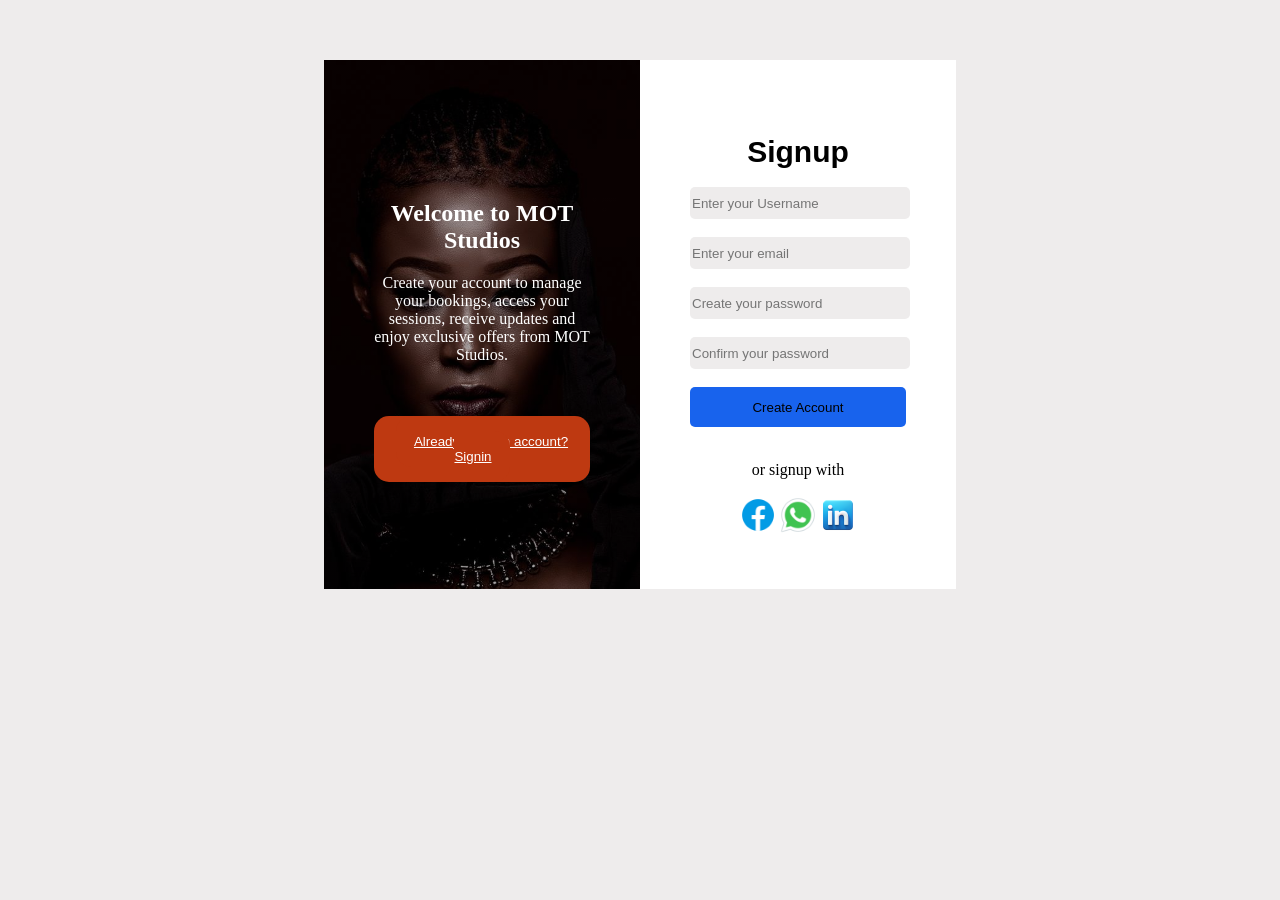
==== signup.html @ a5b25d12 "mot signup page" ====
<!DOCTYPE html>
<html lang="en">
<head>
    <meta charset="UTF-8">
    <meta name="viewport" content="width=device-width, initial-scale=1.0">
    <title>Signup Page - MOT Studios</title>

    
    <link rel="preconnect" href="https://fonts.googleapis.com">
    <link rel="preconnect" href="https://fonts.gstatic.com">
    
    <link rel="stylesheet" href="css/motsignup.css">

</head>
<body>
    

    <div class="container">

        <!-- Left Panel -->
        <div class="lpanel">

            <h2>Welcome to MOT Studios</h2>

            <p>Create your account to manage your bookings, access your sessions, receive updates and enjoy exclusive offers from MOT Studios.</p>
            <br><br>

            <button id="btn1"><a href="signin.html" id="btn1">Already have an account? Signin</a></button>
            <br><br>




        </div>

        <!-- Right Panel -->
        <div id="rpanel">
            <form action="">

                <legend>Signup</legend>
                <br>
                

                <input type="text" placeholder="Enter your Username" name="username" id="username" required>
                <br><br>

                <input type="email" placeholder="Enter your email" id="email" name="email" required>
                <br><br>

                <input type="password" placeholder="Create your password" id="create-password" name="create-password" required>
                <br><br>

                <input type="password" placeholder="Confirm your password" id="confirm-password" name="confirm-password" required>
                <br><br>

                <button id="btn2">Create Account</button>
                <br><br>

                <p>or signup with</p>

                <div id="socials">
                 <a href="https://search.brave.com/search?q=facebook"><img src="icons/facebook.png" alt="facebook"></a>
                 <a href="https://search.brave.com/search?q=whatsapp"><img src="icons/image.png" alt="Whatsapp"></a>
                 <a href="https://search.brave.com/search?q=linkedin"><img src="icons/linkedin.png" alt="linkedin"></a>

                </div>




            </form>

        </div>



    </div>


    
</body>
</html>
---- css/motsignup.css ----
body{
    background-color: rgb(238, 236, 236);

}
.container{
    display: flex;
    width: 50%;
    margin: auto;
    padding: 20px;
    margin-top: 40px;
    background-color: rgb(238, 236, 236);
    box-shadow: 500px;
}
.lpanel{
    
    
    background-image: linear-gradient(rgba(0,0,0,0.35), rgba(0,0,0,0.35)), url(/assets/portrait.png);
    background-size: cover;
    background-position: center;
    background-color: #1863ed;
    color: white;
    text-align: center;
    width: 50%;
    padding: 50px;
    
}
#rpanel{
    background-color: white;
    width: 50%;
    padding: 50px;
    text-align: center;
}
h2{
    padding-top: 70px;
}
input{
    background-color: rgb(238, 236, 236);
    border: none;
    border-radius: 5px;
    width: 100%;
    height: 30px;
    

}
#btn1{
    /* background-color: #0a4dc9; */
    background-color: rgb(190, 57, 17);
    border-radius: 15px;
    border: none;
    padding: 18px;
    color: white;
}
#btn2{
    background-color: #1863ed;
    width: 100%;
    height: 40px;
    border-radius: 5px;
    border: none;
    
}
#socials{
    display: flex;
    justify-content: center;
}
#socials img{

    width: 40px;
    height: 40px;
}
legend{
    font-family: Arial, Helvetica, sans-serif;
    font-size: 30px;
    font-weight: bolder;
    margin-top: 25px;
}
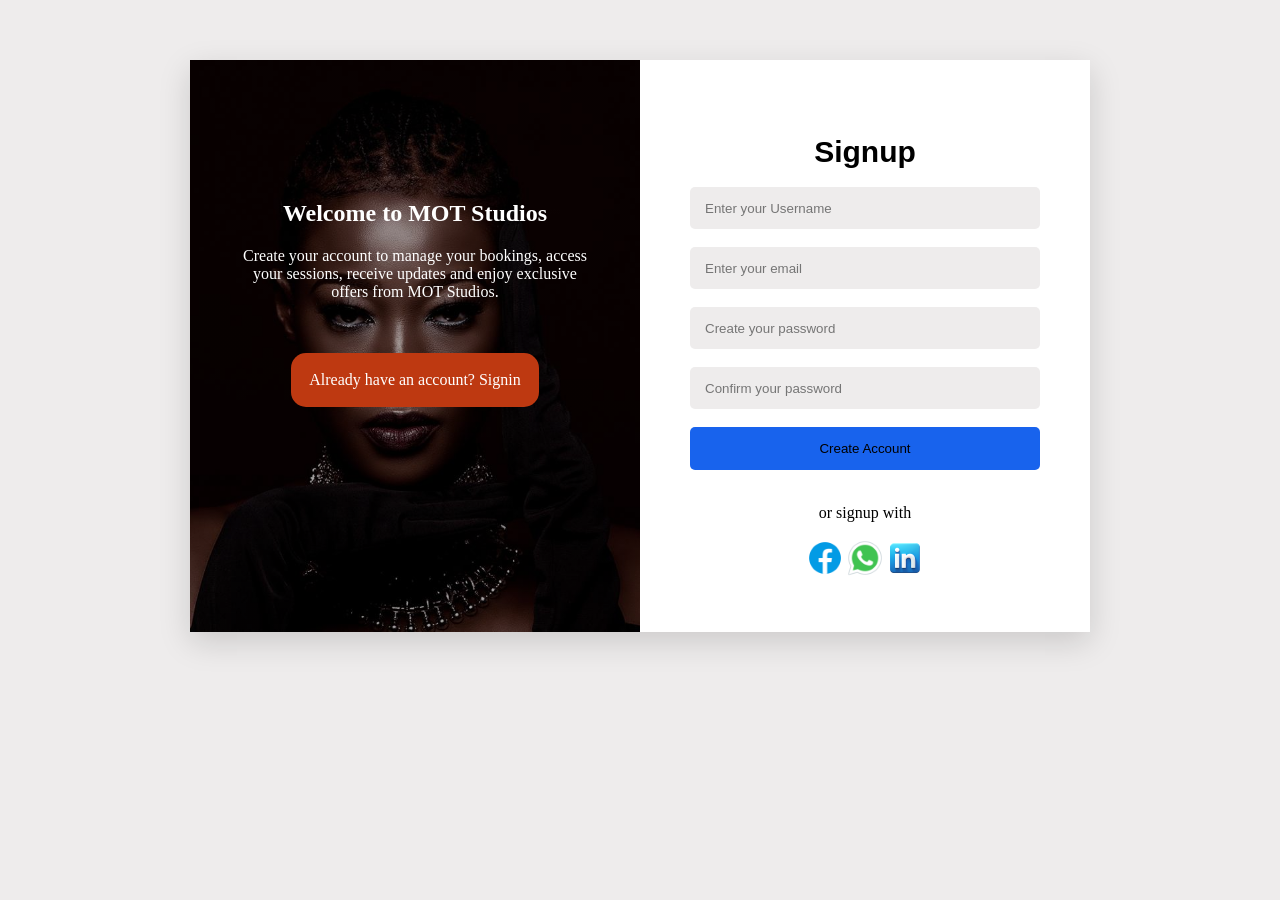
==== commit 5efefa67: "update motstudios signup page" ====
--- a/signup.html
+++ b/signup.html
@@ -10,6 +10,7 @@
     <link rel="preconnect" href="https://fonts.gstatic.com">
     
     <link rel="stylesheet" href="css/motsignup.css">
+
 
 </head>
 <body>
@@ -25,7 +26,7 @@
             <p>Create your account to manage your bookings, access your sessions, receive updates and enjoy exclusive offers from MOT Studios.</p>
             <br><br>
 
-            <button id="btn1"><a href="signin.html" id="btn1">Already have an account? Signin</a></button>
+            <a href="signin.html" class="btn1">Already have an account? Signin</a>
             <br><br>
 
 
--- a/css/motsignup.css
+++ b/css/motsignup.css
@@ -4,12 +4,13 @@
 }
 .container{
     display: flex;
-    width: 50%;
+    width: 90%;
+    max-width: 900px;
     margin: auto;
-    padding: 20px;
-    margin-top: 40px;
-    background-color: rgb(238, 236, 236);
-    box-shadow: 500px;
+    padding: 0;
+    margin-top: 60px;
+    background-color: transparent;
+    box-shadow: 0 10px 30px rgba(0, 0, 0, .15);
 }
 .lpanel{
     
@@ -38,22 +39,27 @@
     border: none;
     border-radius: 5px;
     width: 100%;
-    height: 30px;
-    
+    height: 42px;
+    padding: 0 15px;
+    box-sizing: border-box;
 
 }
-#btn1{
+.btn1{
     /* background-color: #0a4dc9; */
     background-color: rgb(190, 57, 17);
     border-radius: 15px;
     border: none;
     padding: 18px;
     color: white;
+    display: inline-block;
+    text-decoration: none;
+    
 }
 #btn2{
     background-color: #1863ed;
     width: 100%;
-    height: 40px;
+    box-sizing: border-box;
+    height: 43px;
     border-radius: 5px;
     border: none;
     
